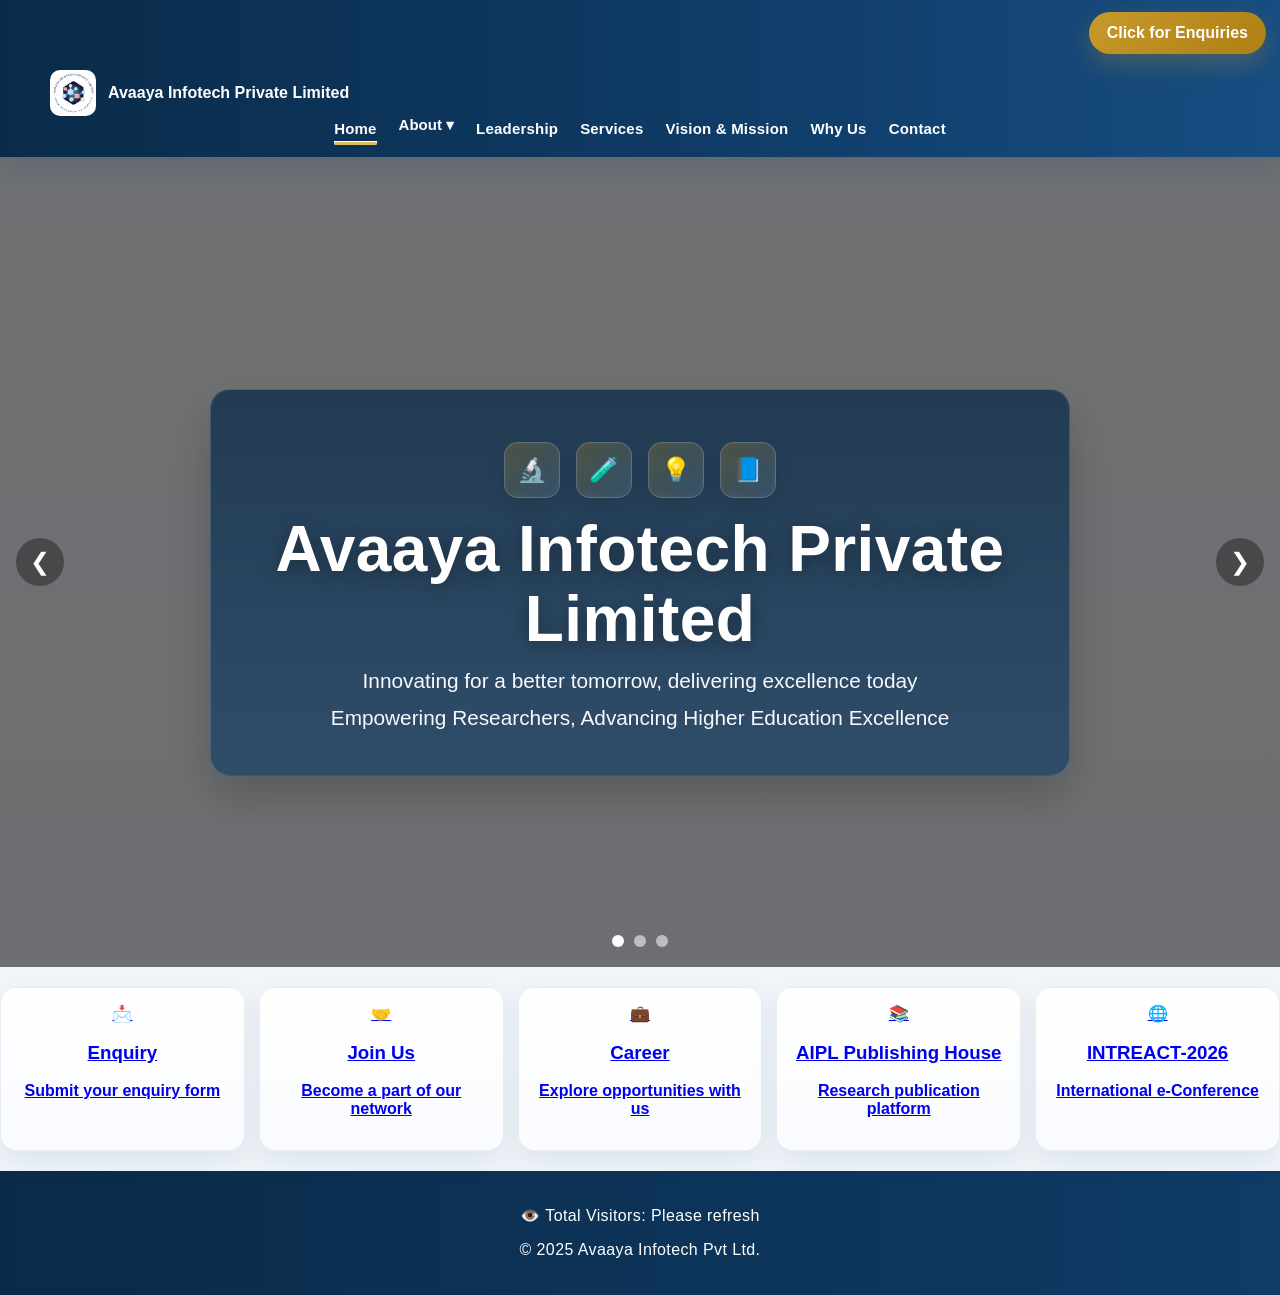
==== index.html @ 019bfdeb "Update index.html" ====
<!DOCTYPE html>
<html lang="en">
<head>
<meta charset="UTF-8">
<meta name="viewport" content="width=device-width, initial-scale=1.0">
<title>Avaaya Infotech Private Limited</title>
    <!-- Google Analytics -->
<script async src="https://www.googletagmanager.com/gtag/js?id=G-NXT6MYWC9X"></script>
<script>
  window.dataLayer = window.dataLayer || [];
  function gtag(){dataLayer.push(arguments);}
  gtag('js', new Date());
  gtag('config', 'G-NXT6MYWC9X');
</script>
<style>
* {
    box-sizing: border-box;
}
html, body {
    margin: 0;
    padding: 0;
    font-family: 'Segoe UI', sans-serif;
    background: #f4f6f9;
    color: #111;
}
body.modal-open {
    overflow: hidden;
}
.enquiry-btn {
    position: fixed;
    top: 12px;
    right: 14px;
    background: #8b0000;
    color: white;
    padding: 12px 18px;
    border-radius: 30px;
    text-decoration: none;
    font-weight: bold;
    z-index: 3000;
    box-shadow: 0 6px 18px rgba(0,0,0,0.2);
}
nav {
    position: sticky;
    top: 0;
    z-index: 2000;
    background: #c79a2b;
    padding: 70px 14px 14px;
}
.nav-inner {
    max-width: 1180px;
    margin: auto;
}
.menu-toggle {
    display: none;
    width: 100%;
    background: #8b0000;
    color: white;
    border: none;
    padding: 12px 16px;
    border-radius: 10px;
    font-weight: bold;
    cursor: pointer;
    font-size: 16px;
}
.nav-links {
    display: flex;
    flex-wrap: wrap;
    justify-content: center;
    gap: 14px 22px;
}
.nav-links a {
    color: white;
    text-decoration: none;
    font-weight: bold;
    cursor: pointer;
    white-space: nowrap;
    padding: 4px 0;
}
.nav-links a.active {
    border-bottom: 2px solid white;
}
.page-section {
    display: none;
}
.page-section.active-section {
    display: block;
}
.hero-slider {
    position: relative;
    height: 90vh;
    min-height: 560px;
    overflow: hidden;
}
.slide {
    position: absolute;
    inset: 0;
    background-size: cover;
    background-position: center;
    opacity: 0;
    transition: opacity 0.8s ease-in-out;
}
.slide.active {
    opacity: 1;
}
.hero-content {
    position: relative;
    z-index: 2;
    height: 100%;
    display: flex;
    align-items: flex-start;
    justify-content: center;
    text-align: center;
    color: white;
    padding: 90px 20px 30px;
}
.hero-content > div {
    max-width: 900px;
}
.hero-content h1 {
    font-size: clamp(2.2rem, 5vw, 4rem);
    line-height: 1.1;
    margin: 8px 0 14px;
}
.hero-content p {
    font-size: clamp(1rem, 2vw, 1.3rem);
    margin: 8px 0;
    line-height: 1.4;
}
.logo {
    width: 110px;
    max-width: 30vw;
    border-radius: 50%;
    display: block;
    margin: 0 auto 15px;
}
button.join-btn {
    padding: 12px 25px;
    border: none;
    background: #c79a2b;
    color: white;
    border-radius: 8px;
    cursor: pointer;
    font-size: 18px;
    margin-top: 16px;
}
.slider-btn {
    position: absolute;
    top: 50%;
    transform: translateY(-50%);
    z-index: 3;
    background: rgba(0,0,0,0.35);
    color: white;
    border: none;
    width: 48px;
    height: 48px;
    border-radius: 50%;
    cursor: pointer;
    font-size: 24px;
    display: flex;
    align-items: center;
    justify-content: center;
}
.slider-btn.prev { left: 16px; }
.slider-btn.next { right: 16px; }
.slider-dots {
    position: absolute;
    bottom: 20px;
    left: 50%;
    transform: translateX(-50%);
    z-index: 3;
    display: flex;
    gap: 10px;
}
.dot {
    width: 12px;
    height: 12px;
    border-radius: 50%;
    background: rgba(255,255,255,0.55);
    cursor: pointer;
}
.dot.active {
    background: white;
}
.section {
    padding: 60px 20px;
    max-width: 1180px;
    margin: 22px auto;
    background: white;
    border-radius: 14px;
    box-shadow: 0 8px 24px rgba(0,0,0,0.06);
}
.section h2 {
    color: #c79a2b;
    margin-top: 0;
}
.section p {
    text-align: justify;
    line-height: 1.8;
    margin-bottom: 15px;
}
.about-gallery {
    display: grid;
    grid-template-columns: repeat(auto-fit, minmax(220px, 1fr));
    gap: 20px;
    margin-top: 28px;
}
.certificate-card {
    background: linear-gradient(180deg, #ffffff 0%, #fafafa 100%);
    border: 1px solid #e6e6e6;
    border-radius: 16px;
    box-shadow: 0 8px 24px rgba(0,0,0,0.08);
    padding: 14px;
    transition: transform 0.25s ease, box-shadow 0.25s ease;
    cursor: pointer;
}
.certificate-card:hover {
    transform: translateY(-5px);
    box-shadow: 0 12px 30px rgba(0,0,0,0.12);
}
.certificate-card img {
    width: 100%;
    height: 240px;
    object-fit: contain;
    background: #fff;
    border-radius: 12px;
    padding: 8px;
    cursor: pointer;
}
.certificate-title {
    text-align: center;
    font-weight: 700;
    color: #233;
    margin-top: 10px;
    font-size: 15px;
    line-height: 1.4;
}
.grid {
    display: flex;
    flex-wrap: wrap;
    justify-content: center;
    gap: 20px;
}
.card {
    background: white;
    padding: 24px 20px;
    width: 270px;
    border-radius: 14px;
    box-shadow: 0 5px 15px rgba(0,0,0,0.08);
    text-align: center;
    cursor: pointer;
    transition: 0.3s;
}
.card:hover {
    transform: translateY(-5px);
}
.profile-img {
    width: 200px;
    height: 200px;
    object-fit: cover;
    border-radius: 50%;
    margin: 0 auto 15px;
    display: block;
    border: 4px solid #f0f0f0;
}
.modal-profile-img {
    width: 220px;
    height: 220px;
    object-fit: cover;
    border-radius: 50%;
    display: block;
    margin: 10px auto 25px auto;
    border: 4px solid #f0f0f0;
}
ul {
    line-height: 1.9;
    padding-left: 22px;
}
.modal,
.certificate-modal {
    display: none;
    position: fixed;
    inset: 0;
    background: rgba(0,0,0,0.75);
}
.modal {
    z-index: 5000;
}
.certificate-modal {
    z-index: 9000;
    background: rgba(0,0,0,0.88);
    padding: 20px;
}
.modal-content {
    background: white;
    margin: 5% auto;
    padding: 30px;
    width: 86%;
    max-width: 850px;
    border-radius: 12px;
    overflow-y: auto;
    max-height: 85vh;
}
.close,
.certificate-modal-close {
    float: right;
    font-size: 30px;
    cursor: pointer;
    color: inherit;
}
.certificate-modal-close {
    position: absolute;
    top: 18px;
    right: 24px;
    font-size: 40px;
    color: white;
    font-weight: bold;
    z-index: 9002;
}
.certificate-modal-content {
    display: flex;
    align-items: center;
    justify-content: center;
    width: 100%;
    height: 100%;
}
.certificate-modal img {
    max-width: 95%;
    max-height: 90%;
    border-radius: 12px;
    box-shadow: 0 8px 30px rgba(0,0,0,0.35);
    animation: zoomIn 0.25s ease;
    background: white;
}
@keyframes zoomIn {
    from { transform: scale(0.85); opacity: 0.4; }
    to { transform: scale(1); opacity: 1; }
}

.quick-links {
    max-width: 1180px;
    margin: 0 auto 20px;
    background: white;
    border-radius: 14px;
    box-shadow: 0 8px 24px rgba(0,0,0,0.06);
    padding: 35px 20px;
}
.quick-links h2 {
    color: #c79a2b;
    margin-top: 0;
    text-align: center;
}
.quick-links-grid {
    display: grid;
    grid-template-columns: repeat(auto-fit, minmax(180px, 1fr));
    gap: 14px;
    margin-top: 20px;
}
.quick-link-card {
    background: #f8fafc;
    border: 1px solid #e5e7eb;
    border-radius: 12px;
    padding: 16px 14px;
    text-align: center;
    cursor: pointer;
    transition: 0.25s;
    font-weight: 600;
}
.quick-link-card:hover {
    transform: translateY(-4px);
    box-shadow: 0 10px 20px rgba(0,0,0,0.08);
    background: #fffaf0;
}
.quick-link-card span {
    display: block;
    margin-top: 6px;
    font-size: 14px;
    font-weight: 500;
    color: #555;
}
@media (max-width: 768px) {
    .quick-links {
        margin: 0 10px 18px;
        padding: 28px 14px;
    }
    .quick-links-grid {
        grid-template-columns: 1fr 1fr;
        gap: 10px;
    }
}

footer {
    background: #111;
    color: white;
    text-align: center;
    padding: 20px;
    margin-top: 20px;
}
@media (max-width: 768px) {
    .enquiry-btn {
        left: 12px;
        right: 12px;
        width: calc(100% - 24px);
        text-align: center;
        border-radius: 16px;
        padding: 12px 14px;
        font-size: 14px;
    }
    nav {
        padding: 72px 12px 12px;
    }
    .menu-toggle {
        display: block;
        margin-bottom: 10px;
    }
    .nav-links {
        display: none;
        flex-direction: column;
        align-items: stretch;
        gap: 8px;
        background: rgba(255,255,255,0.12);
        padding: 10px;
        border-radius: 12px;
    }
    .nav-links.show {
        display: flex;
    }
    .nav-links a {
        text-align: center;
        background: rgba(255,255,255,0.08);
        padding: 10px 12px;
        border-radius: 8px;
    }
    .hero-slider {
        height: 78vh;
        min-height: 520px;
    }
    .hero-content {
        padding: 35px 14px 70px;
    }
    .hero-content h1 {
        font-size: clamp(1.9rem, 8vw, 2.8rem);
    }
    .hero-content p {
        font-size: clamp(1rem, 4vw, 1.15rem);
    }
    .slider-btn {
        width: 42px;
        height: 42px;
        font-size: 20px;
    }
    .section {
        padding: 40px 15px;
        margin: 18px 10px;
    }
    .about-gallery {
        grid-template-columns: 1fr;
        gap: 14px;
    }
    .certificate-card img {
        height: 220px;
    }
    .card {
        width: 100%;
        max-width: 340px;
    }
    .profile-img {
        width: 180px;
        height: 180px;
    }
    .modal-content {
        width: 92%;
        padding: 20px;
        margin: 10% auto;
    }
    .modal-profile-img {
        width: 180px;
        height: 180px;
    }
    .certificate-modal {
        padding: 10px;
    }
    .certificate-modal img {
        max-width: 100%;
        max-height: 85%;
    }
    .certificate-modal-close {
        top: 10px;
        right: 16px;
        font-size: 34px;
    }
}

.hero-icons {
    display:flex;
    justify-content:center;
    gap:18px;
    margin:18px 0 8px;
    flex-wrap:wrap;
}

.hero-icon {
    width:54px;
    height:54px;
    border-radius:50%;
    background:rgba(255,255,255,0.16);
    border:1px solid rgba(255,255,255,0.28);
    display:flex;
    align-items:center;
    justify-content:center;
    font-size:26px;
    backdrop-filter: blur(4px);
    animation: floatIcon 3s ease-in-out infinite;
}

.hero-icon:nth-child(2) { animation-delay: 0.4s; }
.hero-icon:nth-child(3) { animation-delay: 0.8s; }
.hero-icon:nth-child(4) { animation-delay: 1.2s; }

.animated-headline {
    animation: fadeSlideIn 1.2s ease;
    text-shadow: 0 4px 18px rgba(0,0,0,0.35);
}

.hero-subtext {
    animation: fadeUp 1.5s ease;
}

@keyframes fadeSlideIn {
    from {
        opacity:0;
        transform:translateY(-20px);
    }
    to {
        opacity:1;
        transform:translateY(0);
    }
}

@keyframes fadeUp {
    from {
        opacity:0;
        transform:translateY(18px);
    }
    to {
        opacity:1;
        transform:translateY(0);
    }
}

@keyframes floatIcon {
    0%, 100% { transform:translateY(0); }
    50% { transform:translateY(-8px); }
}

@media (max-width: 768px) {
    .hero-icons {
        gap:12px;
        margin:14px 0 6px;
    }
    .hero-icon {
        width:46px;
        height:46px;
        font-size:22px;
    }
}


.section {
    border-left: 5px solid #c79a2b;
}

.card {
    border-top: 3px solid #c79a2b;
}

.quick-link-card {
    border-top: 3px solid #c79a2b;
}

h2 {
    letter-spacing: 0.5px;
}

.hero-content h1 {
    letter-spacing: 1px;
}



:root{
    --brand-gold:#c79a2b;
    --brand-gold-soft:#e8c978;
    --brand-blue:#123a63;
    --brand-blue-deep:#0b2743;
    --brand-light:#f7fafc;
    --shadow-soft:0 12px 30px rgba(14,30,37,0.10);
    --shadow-card:0 10px 28px rgba(18,58,99,0.10);
}

body{
    background:
        radial-gradient(circle at top left, rgba(199,154,43,0.10), transparent 28%),
        radial-gradient(circle at top right, rgba(18,58,99,0.10), transparent 30%),
        linear-gradient(180deg,#f7fafc 0%, #eef3f9 100%);
    color:#18212b;
}

nav{
    background: linear-gradient(90deg, var(--brand-gold) 0%, #d6ab43 45%, var(--brand-gold) 100%);
    box-shadow: 0 10px 24px rgba(0,0,0,0.12);
    backdrop-filter: blur(8px);
}

.nav-links a{
    position:relative;
    transition:0.25s ease;
}
.nav-links a:hover{
    transform:translateY(-1px);
}
.nav-links a.active::after,
.nav-links a:hover::after{
    content:"";
    position:absolute;
    left:0;
    right:0;
    bottom:-4px;
    height:2px;
    background:white;
    border-radius:999px;
}

.enquiry-btn{
    background: linear-gradient(135deg, #8b0000, #b01212);
    box-shadow: 0 10px 24px rgba(139,0,0,0.28);
}

.hero-slider{
    border-bottom-left-radius: 26px;
    border-bottom-right-radius: 26px;
    overflow:hidden;
    box-shadow: var(--shadow-soft);
}

.hero-content > div{
    background: rgba(12, 31, 53, 0.32);
    border:1px solid rgba(255,255,255,0.16);
    backdrop-filter: blur(8px);
    border-radius: 24px;
    padding: 28px 30px;
    box-shadow: 0 12px 40px rgba(0,0,0,0.18);
}

.hero-content h1{
    color:#fff;
    font-weight:800;
}
.hero-subtext{
    color:#f7f8fb;
}

.hero-icon{
    background: linear-gradient(135deg, rgba(255,255,255,0.22), rgba(255,255,255,0.10));
    border:1px solid rgba(255,255,255,0.24);
    box-shadow: 0 8px 20px rgba(0,0,0,0.10);
}

.section{
    border:none !important;
    border-radius: 22px;
    background: rgba(255,255,255,0.94);
    box-shadow: var(--shadow-soft);
    position:relative;
    overflow:hidden;
}
.section::before{
    content:"";
    position:absolute;
    inset:0 auto 0 0;
    width:6px;
    background: linear-gradient(180deg, var(--brand-blue) 0%, var(--brand-gold) 100%);
}
.section > *{
    position:relative;
    z-index:1;
}

.section h2{
    color: var(--brand-blue);
    font-size: 2rem;
    margin-bottom: 18px;
}
.section h2::after{
    content:"";
    display:block;
    width:74px;
    height:3px;
    margin-top:8px;
    border-radius:999px;
    background: linear-gradient(90deg, var(--brand-gold), var(--brand-blue));
}

.card{
    border-top:none !important;
    border-radius: 20px;
    background: linear-gradient(180deg, #ffffff 0%, #f8fbff 100%);
    box-shadow: var(--shadow-card);
    border:1px solid rgba(18,58,99,0.08);
}
.card:hover{
    transform: translateY(-8px);
    box-shadow: 0 18px 36px rgba(18,58,99,0.16);
}

.profile-img{
    border: 5px solid rgba(199,154,43,0.28);
    box-shadow: 0 10px 24px rgba(18,58,99,0.12);
}

.about-gallery .certificate-card{
    border:none;
    background: linear-gradient(180deg,#ffffff 0%, #f7fbff 100%);
    box-shadow: var(--shadow-card);
}
.about-gallery .certificate-card:hover{
    transform: translateY(-6px) scale(1.01);
}
.certificate-title{
    color:var(--brand-blue);
}

.quick-links{
    background: linear-gradient(180deg,#ffffff 0%, #f8fbff 100%);
    border-radius: 22px;
    box-shadow: var(--shadow-soft);
}
.quick-links h2{
    color: var(--brand-blue);
}
.quick-link-card{
    border-top:none !important;
    border:1px solid rgba(18,58,99,0.08);
    border-radius: 16px;
    background: linear-gradient(180deg,#ffffff 0%, #f9fbfd 100%);
    box-shadow: 0 8px 18px rgba(18,58,99,0.06);
}
.quick-link-card:hover{
    background: linear-gradient(180deg,#fffaf0 0%, #ffffff 100%);
    box-shadow: 0 14px 28px rgba(18,58,99,0.12);
}

#services .services-premium{
    display:grid;
    grid-template-columns: 1.15fr 0.85fr;
    gap:28px;
    align-items:start;
}
#services .services-visual{
    background: linear-gradient(180deg,#f7fbff 0%, #eef5fb 100%);
    border:1px solid rgba(18,58,99,0.08);
    border-radius:18px;
    padding:18px;
    box-shadow: var(--shadow-card);
}
#services .services-visual img{
    display:block;
    width:100%;
    border-radius:14px;
    box-shadow: 0 10px 22px rgba(0,0,0,0.12);
}
#services .services-note{
    margin-top:14px;
    padding:12px 14px;
    border-radius:12px;
    background:rgba(18,58,99,0.06);
    color:var(--brand-blue);
    font-weight:600;
    text-align:center;
}
#services ul{
    margin:0;
}
#services li{
    margin-bottom:10px;
    padding-left:4px;
}

footer{
    background: linear-gradient(90deg, var(--brand-blue-deep), var(--brand-blue));
    letter-spacing:0.4px;
}

.modal-content{
    border-radius: 22px;
    box-shadow: 0 24px 60px rgba(0,0,0,0.22);
}

@media (max-width: 900px){
    #services .services-premium{
        grid-template-columns: 1fr;
    }
}
@media (max-width: 768px){
    .hero-content > div{
        padding:20px 16px;
        border-radius:18px;
    }
    .section{
        border-radius:18px;
    }
    .card{
        border-radius:18px;
    }
    .quick-link-card{
        border-radius:14px;
    }
}


/* Premium Services Upgrade */
#services .services-premium{
    display:grid;
    grid-template-columns: 1.15fr 0.85fr;
    gap:28px;
    align-items:start;
}
#services .services-box-grid{
    display:grid;
    grid-template-columns: repeat(2, minmax(0, 1fr));
    gap:16px;
}
#services .service-box{
    background: linear-gradient(180deg, #ffffff 0%, #f8fbff 100%);
    border:1px solid rgba(18,58,99,0.10);
    border-radius:18px;
    padding:18px 16px;
    box-shadow: 0 10px 24px rgba(18,58,99,0.08);
    transition: transform 0.25s ease, box-shadow 0.25s ease;
    min-height:118px;
}
#services .service-box:hover{
    transform: translateY(-6px);
    box-shadow: 0 16px 34px rgba(18,58,99,0.14);
}
#services .service-icon{
    width:54px;
    height:54px;
    border-radius:14px;
    display:flex;
    align-items:center;
    justify-content:center;
    font-size:26px;
    margin-bottom:12px;
    background: linear-gradient(135deg, rgba(18,58,99,0.12), rgba(199,154,43,0.18));
    color:#123a63;
}
#services .service-title{
    font-weight:700;
    color:#123a63;
    line-height:1.45;
    font-size:16px;
}
#services .services-visual{
    background: linear-gradient(180deg,#f7fbff 0%, #eef5fb 100%);
    border:1px solid rgba(18,58,99,0.08);
    border-radius:20px;
    padding:20px;
    box-shadow: 0 10px 24px rgba(18,58,99,0.10);
}
#services .flowchart-title{
    text-align:center;
    font-weight:800;
    color:#123a63;
    margin-bottom:18px;
    font-size:20px;
}
#services .flowchart{
    display:flex;
    flex-direction:column;
    gap:14px;
}
#services .flow-step{
    position:relative;
    padding:14px 16px;
    border-radius:16px;
    background:#ffffff;
    border:1px solid rgba(18,58,99,0.10);
    box-shadow: 0 8px 18px rgba(18,58,99,0.08);
    display:flex;
    align-items:center;
    gap:12px;
    animation: servicePulse 2.6s ease-in-out infinite;
}
#services .flow-step:nth-child(2){ animation-delay: 0.3s; }
#services .flow-step:nth-child(3){ animation-delay: 0.6s; }
#services .flow-step:nth-child(4){ animation-delay: 0.9s; }
#services .flow-step:nth-child(5){ animation-delay: 1.2s; }
#services .flow-step::after{
    content:"↓";
    position:absolute;
    left:50%;
    bottom:-18px;
    transform:translateX(-50%);
    color:#c79a2b;
    font-size:20px;
    font-weight:700;
}
#services .flow-step:last-child::after{
    display:none;
}
#services .flow-badge{
    min-width:40px;
    height:40px;
    border-radius:50%;
    display:flex;
    align-items:center;
    justify-content:center;
    background: linear-gradient(135deg, #123a63, #1b4d82);
    color:#fff;
    font-weight:800;
    box-shadow: 0 6px 14px rgba(18,58,99,0.18);
}
#services .flow-text{
    color:#123a63;
    font-weight:700;
    line-height:1.4;
}
#services .flow-caption{
    margin-top:18px;
    padding:12px 14px;
    border-radius:14px;
    text-align:center;
    background: linear-gradient(90deg, rgba(199,154,43,0.16), rgba(18,58,99,0.08));
    color:#123a63;
    font-weight:700;
}
@keyframes servicePulse{
    0%,100%{ transform: translateY(0); }
    50%{ transform: translateY(-4px); }
}
@media (max-width: 900px){
    #services .services-premium{
        grid-template-columns: 1fr;
    }
}
@media (max-width: 768px){
    #services .services-box-grid{
        grid-template-columns: 1fr;
    }
    #services .service-box{
        min-height:auto;
    }
}


#services .services-box-grid{
    grid-template-columns: repeat(2, minmax(0, 1fr));
    gap:18px;
}
#services .service-box{
    position:relative;
    overflow:hidden;
    min-height:132px;
    padding:20px 18px 18px;
    border-radius:20px;
    background: linear-gradient(180deg, #ffffff 0%, #f5f9ff 100%);
    border:1px solid rgba(18,58,99,0.12);
    box-shadow: 0 12px 28px rgba(18,58,99,0.10);
}
#services .service-box::before{
    content:"";
    position:absolute;
    top:0;
    left:0;
    width:100%;
    height:5px;
    background: linear-gradient(90deg, #123a63, #c79a2b);
}
#services .service-top{
    display:flex;
    align-items:center;
    justify-content:space-between;
    gap:12px;
    margin-bottom:10px;
}
#services .service-no{
    min-width:34px;
    height:34px;
    border-radius:50%;
    display:flex;
    align-items:center;
    justify-content:center;
    font-size:13px;
    font-weight:800;
    color:#fff;
    background: linear-gradient(135deg, #123a63, #1c578f);
    box-shadow: 0 6px 14px rgba(18,58,99,0.16);
}
#services .service-sub{
    color:#5c6773;
    font-size:13px;
    line-height:1.5;
}
#services .service-box:hover{
    transform: translateY(-7px);
    box-shadow: 0 18px 38px rgba(18,58,99,0.16);
}


/* ===== Refined Services + Why Look ===== */
#services .services-premium,
#why .services-premium{
    display:block;
}

#services .services-box-grid,
#why .services-box-grid{
    display:grid;
    grid-template-columns:repeat(3, minmax(0, 1fr));
    gap:18px;
    margin-bottom:28px;
}

#services .service-box,
#why .service-box{
    min-height:unset;
    padding:18px 18px 16px;
    border-radius:18px;
    background:#ffffff;
    border:1px solid rgba(18,58,99,0.08);
    box-shadow:0 8px 22px rgba(18,58,99,0.08);
}

#services .service-box::before,
#why .service-box::before{
    height:4px;
}

#services .service-top,
#why .service-top{
    margin-bottom:10px;
}

#services .service-icon,
#why .service-icon{
    width:48px;
    height:48px;
    border-radius:12px;
    font-size:24px;
}

#services .service-no,
#why .service-no{
    min-width:30px;
    height:30px;
    font-size:12px;
}

#services .service-title,
#why .service-title{
    font-size:17px;
    line-height:1.35;
    margin-bottom:6px;
}

#services .service-sub,
#why .service-sub{
    font-size:14px;
    color:#52606d;
}

#services .services-visual,
#why .services-visual{
    background:linear-gradient(180deg,#f9fbfe 0%, #f2f7fc 100%);
    border:1px solid rgba(18,58,99,0.08);
    border-radius:20px;
    padding:22px;
    box-shadow:0 10px 26px rgba(18,58,99,0.08);
}

#services .flowchart-title,
#why .flowchart-title{
    font-size:22px;
    margin-bottom:20px;
}

#services .flowchart,
#why .flowchart{
    display:grid;
    grid-template-columns:repeat(5, minmax(0, 1fr));
    gap:14px;
    align-items:stretch;
}

#services .flow-step,
#why .flow-step{
    min-height:132px;
    padding:16px 14px;
    border-radius:16px;
    display:flex;
    flex-direction:column;
    align-items:flex-start;
    justify-content:flex-start;
    gap:10px;
    animation:none;
}

#services .flow-step::after,
#why .flow-step::after{
    content:"→";
    left:auto;
    right:-12px;
    top:50%;
    bottom:auto;
    transform:translateY(-50%);
    font-size:22px;
}

#services .flow-step:last-child::after,
#why .flow-step:last-child::after{
    display:none;
}

#services .flow-badge,
#why .flow-badge{
    min-width:34px;
    width:34px;
    height:34px;
    font-size:13px;
}

#services .flow-text,
#why .flow-text{
    font-size:14px;
    line-height:1.45;
}

#services .flow-caption,
#why .flow-caption{
    margin-top:18px;
    font-size:15px;
}

@media (max-width: 1100px){
    #services .services-box-grid,
    #why .services-box-grid{
        grid-template-columns:repeat(2, minmax(0, 1fr));
    }
    #services .flowchart,
    #why .flowchart{
        grid-template-columns:1fr;
    }
    #services .flow-step::after,
    #why .flow-step::after{
        content:"↓";
        left:50%;
        right:auto;
        top:auto;
        bottom:-18px;
        transform:translateX(-50%);
    }
}

@media (max-width: 768px){
    #services .services-box-grid,
    #why .services-box-grid{
        grid-template-columns:1fr;
        gap:14px;
    }
    #services .service-box,
    #why .service-box{
        padding:16px 16px 14px;
    }
}


:root{
    --corp-blue:#0f3b66;
    --corp-blue-dark:#0a2b49;
    --corp-gold:#c79a2b;
    --corp-gold-soft:#e0bb62;
    --corp-bg:#f4f7fb;
    --corp-text:#1d2a35;
    --corp-muted:#5f6f7f;
    --corp-card:#ffffff;
    --corp-border:rgba(15,59,102,0.08);
    --corp-shadow:0 12px 32px rgba(15,59,102,0.08);
}

html, body{
    background:linear-gradient(180deg,#f8fbff 0%, #eef3f8 100%);
    color:var(--corp-text);
}

body{
    font-family:'Segoe UI', Arial, sans-serif;
}

nav{
    background:linear-gradient(90deg,var(--corp-blue-dark) 0%, var(--corp-blue) 55%, #174d82 100%) !important;
    box-shadow:0 10px 26px rgba(15,59,102,0.18);
}

.nav-links a{
    font-size:15px;
    letter-spacing:0.2px;
}
.nav-links a.active::after,
.nav-links a:hover::after{
    background:var(--corp-gold-soft);
    height:3px;
}

.menu-toggle{
    background:linear-gradient(135deg,var(--corp-gold), #b88b1d);
    color:#fff;
    box-shadow:0 8px 18px rgba(199,154,43,0.24);
}

.enquiry-btn{
    background:linear-gradient(135deg,var(--corp-gold), #ad7f14) !important;
    color:#fff !important;
    box-shadow:0 10px 24px rgba(199,154,43,0.28);
}

.hero-slider{
    border-bottom-left-radius:0;
    border-bottom-right-radius:0;
    box-shadow:none;
}

.hero-content{
    align-items:center;
    padding:70px 20px 30px;
}

.hero-content > div{
    max-width:860px;
    background:linear-gradient(180deg, rgba(10,43,73,0.76) 0%, rgba(15,59,102,0.66) 100%);
    border:1px solid rgba(255,255,255,0.14);
    border-radius:20px;
    padding:34px 32px;
    box-shadow:0 22px 44px rgba(0,0,0,0.18);
}

.hero-content h1{
    font-size:clamp(2.5rem, 5vw, 4.2rem);
    font-weight:800;
    margin-bottom:12px;
    letter-spacing:0.4px;
}
.hero-subtext{
    font-size:clamp(1rem, 2vw, 1.22rem);
    color:#f7f9fc;
}

.hero-icons{
    gap:16px;
    margin-bottom:16px;
}
.hero-icon{
    width:56px;
    height:56px;
    border-radius:14px;
    background:linear-gradient(135deg, rgba(199,154,43,0.32), rgba(255,255,255,0.14));
    border:1px solid rgba(255,255,255,0.16);
    font-size:24px;
}

.section, .quick-links{
    max-width:1200px;
    background:var(--corp-card) !important;
    border-radius:18px;
    border:1px solid var(--corp-border);
    box-shadow:var(--corp-shadow) !important;
}

.section::before{
    width:5px;
    background:linear-gradient(180deg, var(--corp-blue) 0%, var(--corp-gold) 100%) !important;
}

.section h2, .quick-links h2{
    color:var(--corp-blue) !important;
    font-size:2rem;
    margin-bottom:18px;
}
.section h2::after, .quick-links h2::after{
    content:"";
    display:block;
    width:78px;
    height:3px;
    margin-top:8px;
    border-radius:999px;
    background:linear-gradient(90deg,var(--corp-blue), var(--corp-gold));
}

.section p, .quick-links p{
    color:var(--corp-muted);
}

.card, .quick-link-card, .certificate-card{
    border:1px solid var(--corp-border) !important;
    box-shadow:0 10px 24px rgba(15,59,102,0.08) !important;
    background:linear-gradient(180deg,#ffffff 0%, #f9fbfe 100%) !important;
    border-radius:16px !important;
}
.card:hover, .quick-link-card:hover, .certificate-card:hover{
    transform:translateY(-6px);
    box-shadow:0 16px 30px rgba(15,59,102,0.12) !important;
}

.profile-img{
    border:5px solid rgba(199,154,43,0.22);
}

#services .service-box,
#why .service-box{
    background:linear-gradient(180deg,#ffffff 0%, #f8fbff 100%) !important;
    border:1px solid rgba(15,59,102,0.08) !important;
    border-radius:16px !important;
    box-shadow:0 10px 22px rgba(15,59,102,0.07) !important;
}

#services .service-box::before,
#why .service-box::before{
    height:4px;
    background:linear-gradient(90deg,var(--corp-blue), var(--corp-gold)) !important;
}

#services .service-icon,
#why .service-icon{
    background:linear-gradient(135deg, rgba(15,59,102,0.12), rgba(199,154,43,0.18)) !important;
    color:var(--corp-blue) !important;
}

#services .service-title,
#why .service-title,
#services .flowchart-title,
#why .flowchart-title,
#services .flow-text,
#why .flow-text,
.certificate-title{
    color:var(--corp-blue) !important;
}

#services .service-sub,
#why .service-sub,
#services .flow-caption,
#why .flow-caption{
    color:var(--corp-muted) !important;
}

#services .services-visual,
#why .services-visual{
    background:linear-gradient(180deg,#f8fbff 0%, #eef4fb 100%) !important;
    border:1px solid rgba(15,59,102,0.08) !important;
}

#services .flow-badge,
#why .flow-badge{
    background:linear-gradient(135deg,var(--corp-blue-dark), var(--corp-blue)) !important;
}

#services .flow-step,
#why .flow-step{
    border:1px solid rgba(15,59,102,0.08) !important;
    background:#fff !important;
}

.quick-links{
    padding-top:36px;
}

footer{
    background:linear-gradient(90deg,var(--corp-blue-dark), var(--corp-blue)) !important;
}

.modal-content{
    border-radius:18px;
    border:1px solid rgba(15,59,102,0.08);
}

#contact p{
    font-size:16px;
    margin-bottom:12px;
}

@media (max-width:768px){
    nav{
        padding-top:74px;
    }
    .hero-content{
        padding:34px 14px 70px;
    }
    .hero-content > div{
        padding:22px 16px;
        border-radius:16px;
    }
    .hero-icon{
        width:48px;
        height:48px;
        border-radius:12px;
        font-size:21px;
    }
    .section, .quick-links{
        border-radius:16px;
    }
}


.brand{
    display:flex;
    align-items:center;
    gap:12px;
    min-width:0;
}
.brand-logo{
    width:46px;
    height:46px;
    border-radius:10px;
    object-fit:cover;
    flex-shrink:0;
}
.brand-name{
    color:#fff;
    font-size:16px;
    font-weight:700;
    line-height:1.2;
}
@media (max-width:768px){
    .nav-inner{
        display:flex;
        flex-direction:column;
        align-items:stretch;
    }
    .brand{
        justify-content:center;
        margin-bottom:10px;
    }
    .brand-name{
        text-align:center;
        font-size:14px;
    }
}


/* IIT/NIT style mega menu */
.dropdown { position: relative; }
.dropbtn {
    color:#fff;
    font-size:15px;
    font-weight:600;
    cursor:pointer;
    white-space:nowrap;
    position:relative;
    background:none;
    border:none;
    font-family:inherit;
    padding:0;
}
.dropbtn:hover { color:#ffe7a3; }

.mega-menu{
    display:none;
    position:absolute;
    top:calc(100% + 14px);
    left:50%;
    transform:translateX(-35%);
    width:min(720px, 92vw);
    background:linear-gradient(180deg,#ffffff 0%, #f7fbff 100%);
    border:1px solid rgba(15,59,102,0.12);
    border-radius:18px;
    box-shadow:0 18px 38px rgba(15,59,102,0.18);
    padding:20px;
    grid-template-columns:repeat(3, 1fr);
    gap:18px;
    z-index:6000;
}
.mega-dropdown:hover .mega-menu{ display:grid; }
.mega-column{
    background:#fff;
    border:1px solid rgba(15,59,102,0.08);
    border-radius:14px;
    padding:14px;
}
.mega-title{
    font-size:15px;
    font-weight:800;
    color:#0f3b66;
    margin-bottom:10px;
    padding-bottom:8px;
    border-bottom:2px solid rgba(199,154,43,0.35);
}
.mega-menu a{
    display:block;
    color:#0f3b66;
    font-weight:600;
    padding:10px 8px;
    border-radius:10px;
    cursor:pointer;
}
.mega-menu a:hover{
    background:#f4f8fc;
}

/* LinkedIn style leadership cards */
.grid{
    grid-template-columns:repeat(auto-fit, minmax(270px, 1fr));
    gap:24px;
}
.card{
    text-align:left;
    border-radius:22px;
    padding:0;
    overflow:hidden;
    background:linear-gradient(180deg,#ffffff 0%, #f9fbfe 100%);
}
.card-banner{
    height:72px;
    background:linear-gradient(90deg,#0f3b66, #1f5e99 60%, #c79a2b);
}
.card-body{
    padding:0 22px 22px;
    margin-top:-42px;
}
.profile-img{
    width:116px;
    height:116px;
    margin:0 0 14px;
    border:5px solid #fff;
    box-shadow:0 10px 20px rgba(15,59,102,0.14);
}
.card h3{
    margin:0 0 6px;
    font-size:1.12rem;
}
.card-role{
    color:#0f3b66;
    font-weight:700;
    margin-bottom:8px;
}
.card-desc{
    color:#5f6f7f;
    font-size:14px;
    line-height:1.6;
    min-height:68px;
}
.card-action{
    margin-top:14px;
    display:inline-block;
    color:#1f5fb4;
    font-weight:700;
    background:#eef5ff;
    padding:10px 14px;
    border-radius:999px;
}

/* Government badge certificate UI */
.about-gallery{
    grid-template-columns:repeat(auto-fit, minmax(240px, 1fr));
    gap:22px;
}
.certificate-card{
    border-radius:20px;
    padding:16px;
    position:relative;
    background:linear-gradient(180deg,#ffffff 0%, #f7fbff 100%);
}
.certificate-card::before{
    content:"Govt. Recognition";
    position:absolute;
    top:14px;
    right:14px;
    font-size:11px;
    font-weight:800;
    color:#0f3b66;
    background:linear-gradient(90deg,#e8f1ff,#fff7df);
    border:1px solid rgba(15,59,102,0.10);
    border-radius:999px;
    padding:6px 10px;
    letter-spacing:0.2px;
}
.certificate-wrap{
    position:relative;
    background:#fff;
    border:1px solid rgba(15,59,102,0.08);
    border-radius:14px;
    padding:10px;
}
.certificate-icon{
    position:absolute;
    left:12px;
    top:12px;
    width:34px;
    height:34px;
    border-radius:50%;
    background:linear-gradient(135deg,#0f3b66,#1e5f9e);
    color:#fff;
    display:flex;
    align-items:center;
    justify-content:center;
    font-size:16px;
    box-shadow:0 8px 16px rgba(15,59,102,0.18);
}
.certificate-card img{
    height:220px;
    padding:14px 8px 8px;
}
.certificate-meta{
    display:flex;
    align-items:center;
    justify-content:space-between;
    gap:10px;
    margin-top:12px;
}
.certificate-badge{
    font-size:12px;
    font-weight:700;
    color:#8b6a08;
    background:#fff3cd;
    padding:6px 10px;
    border-radius:999px;
}
.certificate-link{
    color:#1f5fb4;
    font-weight:700;
}

@media (max-width:768px){
    .mega-menu{
        position:static;
        transform:none;
        width:100%;
        display:none;
        padding:12px;
        margin-top:8px;
        grid-template-columns:1fr;
        box-shadow:none;
        border-radius:12px;
    }
    .mega-dropdown.open .mega-menu{ display:grid; }
    .dropbtn{
        width:100%;
        text-align:center;
        background:rgba(255,255,255,0.08);
        padding:10px 12px;
        border-radius:8px;
    }
    .card-body{
        padding:0 18px 18px;
    }
    .card-desc{
        min-height:auto;
    }
}

</style>
</head>
<body>
<a href="https://docs.google.com/forms/d/e/1FAIpQLSckygtz4dh0Q3ArqF34BG-9AIFZ70zLt7wfyBbfzP8FoHtDEQ/viewform?usp=header" target="_blank" class="enquiry-btn">
    Click for Enquiries
</a>



<nav>
    <div class="nav-inner">
        <div class="brand">
            <img src="logo.jpeg.jpeg" class="brand-logo" alt="Logo">
            <div class="brand-name">Avaaya Infotech Private Limited</div>
        </div>

        <button class="menu-toggle" onclick="toggleMenu()">☰ Menu</button>

        <div class="nav-links" id="navLinks">
            <a onclick="showSection('homeSection', this)" class="active">Home</a>

            <div class="dropdown mega-dropdown">
                <button class="dropbtn">About ▾</button>
                <div class="dropdown-content mega-menu">
                    <div class="mega-column">
                        <div class="mega-title">Company</div>
                        <a onclick="showSection('aboutSection', this)">About Company</a>
                        <a onclick="showSection('visionSection', this)">Vision & Mission</a>
                    </div>
                    <div class="mega-column">
                        <div class="mega-title">Messages</div>
                        <a onclick="scrollToFounderMessage()">Founder’s Message</a>
                        <a onclick="scrollToDirectorMessage()">Director’s Message</a>
                    </div>
                    <div class="mega-column">
                        <div class="mega-title">Recognition</div>
                        <a onclick="scrollToCertificates()">Certificates</a>
                        <a onclick="openCertificateFromIndex(0)">Udyam Registration</a>
                        <a onclick="openCertificateFromIndex(1)">Certificate of Incorporation</a>
                    </div>
                </div>
            </div>

            <a onclick="showSection('leadershipSection', this)">Leadership</a>
            <a onclick="showSection('servicesSection', this)">Services</a>
            <a onclick="showSection('visionSection', this)">Vision & Mission</a>
            <a onclick="showSection('whySection', this)">Why Us</a>
            <a onclick="showSection('contactSection', this)">Contact</a>
        </div>
    </div>
</nav>



<div class="page-section active-section" id="homeSection">
    <div class="hero-slider">
        <div class="slide active" style="background-image: linear-gradient(rgba(0,0,0,0.55), rgba(0,0,0,0.55)), url('https://images.unsplash.com/photo-1581092921461-eab62e97a780?auto=format&fit=crop&w=1600&q=80');"></div>
        <div class="slide" style="background-image: linear-gradient(rgba(0,0,0,0.55), rgba(0,0,0,0.55)), url('https://images.unsplash.com/photo-1532094349884-543bc11b234d?auto=format&fit=crop&w=1600&q=80');"></div>
        <div class="slide" style="background-image: linear-gradient(rgba(0,0,0,0.55), rgba(0,0,0,0.55)), url('https://images.unsplash.com/photo-1454165804606-c3d57bc86b40?auto=format&fit=crop&w=1600&q=80');"></div>

        <div class="hero-content">
            <div>
                <div class="hero-icons"><div class="hero-icon">🔬</div><div class="hero-icon">🧪</div><div class="hero-icon">💡</div><div class="hero-icon">📘</div></div><h1 class="animated-headline">Avaaya Infotech Private Limited</h1>
                <p class="hero-subtext">Innovating for a better tomorrow, delivering excellence today</p>
                <p class="hero-subtext">Empowering Researchers, Advancing Higher Education Excellence</p>
                
            </div>
        </div>

        <button class="slider-btn prev" onclick="changeSlide(-1)">&#10094;</button>
        <button class="slider-btn next" onclick="changeSlide(1)">&#10095;</button>

        <div class="slider-dots">
            <span class="dot active" onclick="showSlide(0)"></span>
            <span class="dot" onclick="showSlide(1)"></span>
            <span class="dot" onclick="showSlide(2)"></span>
        </div>
    </div>
</div>

<div class="page-section" id="aboutSection">
    <div class="section" id="about">
        <h2>About Company</h2>
        <p>
Avaaya Infotech Private Limited is a professional and research-oriented organization dedicated to promoting academic excellence, innovation, and knowledge development at both national and international levels. The company operates as an independent and dynamic entity, committed to supporting the research community through quality-driven and ethical practices.
Avaaya Infotech collaborates with educational institutions, universities, colleges, schools, industries, and corporate organizations through Memorandums of Understanding (MoUs) for academic exchange, knowledge partnership, and community development initiatives. The organization actively engages in organizing and promoting educational and professional events, as well as supporting the publication of high-quality research work.

With a mission to strengthen the global research ecosystem, Avaaya Infotech provides non-profit-oriented academic support services, ensuring accessibility and quality for researchers, faculty members, and students. Its team comprises experienced academicians, trainers, and professionals who guide research scholars in enhancing the impact and relevance of their work for the betterment of society.
The company regularly conducts conferences, seminars, symposiums, workshops, and training programs across diverse disciplines. It has successfully organized numerous national and international academic and corporate events in collaboration with reputed institutions. Additionally, Avaaya Infotech supports research publication initiatives, including journals with ISSN and books with ISBN, ensuring credibility and global recognition.
Driven by a commitment to excellence, integrity, and innovation, Avaaya Infotech Private Limited continues to empower the academic and research community by providing comprehensive support, professional guidance, and impactful learning opportunities.

We provide ethical research support, training, and publication guidance for PhD scholars and faculty.
        </p>

        
        <h3 style="color:#0f3b66; margin-top:30px;">Founder’s Message</h3>
        <p style="line-height:1.8; text-align:justify;">
At Avaaya Infotech Private Limited, our vision has always been to create a platform that empowers researchers, academicians, and students with the right knowledge, tools, and ethical guidance. We believe that quality research is the foundation of innovation and societal growth.

<br><br>

Our aim is not only to support research activities but to build a strong academic ecosystem where ideas are nurtured, skills are enhanced, and knowledge is shared globally. We are committed to delivering excellence through integrity, innovation, and continuous learning.

<br><br>

We welcome all aspiring researchers and institutions to collaborate with us in shaping a better academic and research-driven future.
        </p>

        <h3 style="color:#0f3b66; margin-top:25px;">Director’s Message</h3>
        <p style="line-height:1.8; text-align:justify;">
As a Director of Avaaya Infotech Private Limited, I strongly believe in bridging the gap between academic learning and practical research implementation. Our organization is dedicated to providing structured, ethical, and high-quality support to researchers at every stage of their journey.

<br><br>

We focus on enhancing research quality, improving publication standards, and developing professional competencies among scholars and faculty members. Through our initiatives, workshops, and collaborations, we aim to create meaningful academic impact.

<br><br>

We are continuously working towards building a research-oriented environment that supports innovation, critical thinking, and lifelong learning.
        </p>

<div class="about-gallery">
            <div class="certificate-card" onclick="openCertificateModal('[data-uri]', 'Udyam Registration Certificate')">
    <div class="certificate-wrap">
        <div class="certificate-icon">🏛️</div>
        <img src="[data-uri]" alt="Udyam Registration Certificate">
    </div>
    <div class="certificate-title">Udyam Registration Certificate</div>
    <div class="certificate-meta">
        <div class="certificate-badge">Verified Document</div>
        <div class="certificate-link">View</div>
    </div>
</div>
            <div class="certificate-card" onclick="openCertificateModal('[data-uri]', 'Certificate of Incorporation')">
    <div class="certificate-wrap">
        <div class="certificate-icon">🏛️</div>
        <img src="[data-uri]" alt="Certificate of Incorporation">
    </div>
    <div class="certificate-title">Certificate of Incorporation</div>
    <div class="certificate-meta">
        <div class="certificate-badge">Verified Document</div>
        <div class="certificate-link">View</div>
    </div>
</div>
            <div class="certificate-card" onclick="openCertificateModal('[data-uri]', 'NITI Aayog Registration')">
    <div class="certificate-wrap">
        <div class="certificate-icon">🏛️</div>
        <img src="[data-uri]" alt="NITI Aayog Registration">
    </div>
    <div class="certificate-title">NITI Aayog Registration</div>
    <div class="certificate-meta">
        <div class="certificate-badge">Verified Document</div>
        <div class="certificate-link">View</div>
    </div>
</div>
            <div class="certificate-card" onclick="openCertificateModal('[data-uri]', 'ISBN Registration')">
    <div class="certificate-wrap">
        <div class="certificate-icon">🏛️</div>
        <img src="[data-uri]" alt="ISBN Registration">
    </div>
    <div class="certificate-title">ISBN Registration</div>
    <div class="certificate-meta">
        <div class="certificate-badge">Verified Document</div>
        <div class="certificate-link">View</div>
    </div>
</div>
            <div class="certificate-card" onclick="openCertificateModal('[data-uri]', 'ISSN Registration')">
    <div class="certificate-wrap">
        <div class="certificate-icon">🏛️</div>
        <img src="[data-uri]" alt="ISSN Registration">
    </div>
    <div class="certificate-title">ISSN Registration</div>
    <div class="certificate-meta">
        <div class="certificate-badge">Verified Document</div>
        <div class="certificate-link">View</div>
    </div>
</div>
            <div class="certificate-card" onclick="openCertificateModal('[data-uri]', 'MSME Recognition')">
    <div class="certificate-wrap">
        <div class="certificate-icon">🏛️</div>
        <img src="[data-uri]" alt="MSME Recognition">
    </div>
    <div class="certificate-title">MSME Recognition</div>
    <div class="certificate-meta">
        <div class="certificate-badge">Verified Document</div>
        <div class="certificate-link">View</div>
    </div>
</div>
            <div class="certificate-card" onclick="openCertificateModal('[data-uri]', 'MCA Registration')">
    <div class="certificate-wrap">
        <div class="certificate-icon">🏛️</div>
        <img src="[data-uri]" alt="MCA Registration">
    </div>
    <div class="certificate-title">MCA Registration</div>
    <div class="certificate-meta">
        <div class="certificate-badge">Verified Document</div>
        <div class="certificate-link">View</div>
    </div>
</div>
        </div>
    </div>
</div>

<div class="page-section" id="leadershipSection">
    <div class="section" id="leadership">
        <h2>Leadership</h2>

        <div class="grid">
            <div class="card" onclick="openJyoti()"><div class="card-banner"></div><div class="card-body"><img src="[data-uri]" alt="Jyoti Kumari Photo" class="profile-img"><h3>Jyoti Kumari</h3><div class="card-role">Director</div><div class="card-desc">Focused on organizational growth, academic support, and strengthening research-driven initiatives with a responsible leadership approach.</div><div class="card-action">View Profile</div></div></div>

            <div class="card" onclick="openDirector()"><div class="card-banner"></div><div class="card-body"><img src="[data-uri]" alt="Director Photo" class="profile-img"><h3>Dr. Nitish Kumar Singh</h3><div class="card-role">Director</div><div class="card-desc">Leading academic innovation with strong research expertise, publications, patents, and institution-building vision.</div><div class="card-action">View Profile</div></div></div>

            <div class="card" onclick="openCEO()"><div class="card-banner"></div><div class="card-body"><img src="[data-uri]" alt="CEO Photo" class="profile-img"><h3>Dr. Chandrajeet Kumar</h3><div class="card-role">CEO</div><div class="card-desc">Driving research excellence, academic collaborations, and professional development through strategic leadership.</div><div class="card-action">View Profile</div></div></div>

            <div class="card" onclick="openAdvisor()"><div class="card-banner"></div><div class="card-body"><img src="[data-uri]" alt="Advisor Photo" class="profile-img"><h3>Dr. Avinash Kumar Namdeo</h3><div class="card-role">Advisor</div><div class="card-desc">Providing academic insight, strategic guidance, and institutional support for impactful research initiatives.</div><div class="card-action">View Profile</div></div></div>
        </div>
    </div>
</div>




<div class="page-section" id="servicesSection">
    <div class="section" id="services">
        <h2>Key Services</h2>
        <div class="services-premium">
            <div class="services-box-grid">
                <div class="service-box">
                    <div class="service-top"><div class="service-icon">🔬</div></div>
                    <div class="service-title">Research Methodology Training</div>
                    <div class="service-sub">Practical workshops on research design, methods, and academic tools.</div>
                </div>
                <div class="service-box">
                    <div class="service-top"><div class="service-icon">📊</div></div>
                    <div class="service-title">Data Analysis Support</div>
                    <div class="service-sub">SPSS, R, and Python support for analysis, interpretation, and reporting.</div>
                </div>
                <div class="service-box">
                    <div class="service-top"><div class="service-icon">📝</div></div>
                    <div class="service-title">Thesis & Dissertation Guidance</div>
                    <div class="service-sub">Structured support from topic finalization to final documentation.</div>
                </div>
                <div class="service-box">
                    <div class="service-top"><div class="service-icon">📄</div></div>
                    <div class="service-title">Paper Writing & Editing</div>
                    <div class="service-sub">Editing, proofreading, formatting, and manuscript quality improvement.</div>
                </div>
                <div class="service-box">
                    <div class="service-top"><div class="service-icon">📚</div></div>
                    <div class="service-title">Publication Assistance</div>
                    <div class="service-sub">Journal selection and submission support for UGC, Scopus, and WoS.</div>
                </div>
                <div class="service-box">
                    <div class="service-top"><div class="service-icon">🎓</div></div>
                    <div class="service-title">Training, FDPs & Workshops</div>
                    <div class="service-sub">Programs for faculty, students, and researchers to build academic skills.</div>
                </div>
                <div class="service-box">
                    <div class="service-top"><div class="service-icon">🎤</div></div>
                    <div class="service-title">Conference & Seminar Support</div>
                    <div class="service-sub">Planning, management, documentation, and academic event execution.</div>
                </div>
                <div class="service-box">
                    <div class="service-top"><div class="service-icon">💼</div></div>
                    <div class="service-title">Proposal & Project Formulation</div>
                    <div class="service-sub">Support for concept notes, project structuring, and proposal preparation.</div>
                </div>
                <div class="service-box">
                    <div class="service-top"><div class="service-icon">🤝</div></div>
                    <div class="service-title">Academic Consultancy</div>
                    <div class="service-sub">Research support, collaboration guidance, and institutional academic assistance.</div>
                </div>
            </div>

            <div class="services-visual">
                <div class="flowchart-title">Research Support Process</div>
                <div class="flowchart">
                    <div class="flow-step"><div class="flow-badge">1</div><div class="flow-text">Research Planning</div></div>
                    <div class="flow-step"><div class="flow-badge">2</div><div class="flow-text">Methodology & Analysis</div></div>
                    <div class="flow-step"><div class="flow-badge">3</div><div class="flow-text">Writing & Editing</div></div>
                    <div class="flow-step"><div class="flow-badge">4</div><div class="flow-text">Publication Support</div></div>
                    <div class="flow-step"><div class="flow-badge">5</div><div class="flow-text">Academic Growth</div></div>
                </div>
                <div class="flow-caption">A cleaner and more structured support system for researchers and institutions.</div>
            </div>
        </div>
    </div>
</div>




<div class="page-section" id="visionSection">
    <div class="section" id="vision">
        <h2>Vision & Mission</h2>

        <div class="services-premium">
            <div class="services-box-grid">
                <div class="service-box">
                    <div class="service-top"><div class="service-icon">🌍</div></div>
                    <div class="service-title">Our Vision</div>
                    <div class="service-sub">To become a leading global platform for research, innovation, and academic excellence by empowering researchers, institutions, and professionals with quality knowledge and ethical support systems.</div>
                </div>

                <div class="service-box">
                    <div class="service-top"><div class="service-icon">🎯</div></div>
                    <div class="service-title">Mission </div>
                    <div class="service-sub">To provide high-quality research guidance and academic support to scholars, faculty members, and institutions.</div>
                </div>

                <div class="service-box">
                    <div class="service-top"><div class="service-icon">✅</div></div>
                    <div class="service-sub">To promote ethical research practices, innovation-driven learning, and academic excellence.</div>
                </div>

                <div class="service-box">
                    <div class="service-top"><div class="service-icon">🎓</div></div>
                    <div class="service-sub">To organize workshops, conferences, seminars, FDPs, and research training programs across disciplines.</div>
                </div>

                <div class="service-box">
                    <div class="service-top"><div class="service-icon">📘</div></div>
                    <div class="service-sub">To support publication in reputed journals and strengthen research visibility at national and international levels.</div>
                </div>

                <div class="service-box">
                    <div class="service-top"><div class="service-icon">🤝</div></div>
                    <div class="service-sub">To build strong collaborations among academia, industry, and research communities for meaningful impact.</div>
                </div>
            </div>

            <div class="services-visual">
                <div class="flowchart-title">Strategic Direction</div>
                <div class="flowchart">
                    <div class="flow-step"><div class="flow-badge"></div><div class="flow-text">Empower Researchers</div></div>
                    <div class="flow-step"><div class="flow-badge"></div><div class="flow-text">Promote Ethical Practice</div></div>
                    <div class="flow-step"><div class="flow-badge"></div><div class="flow-text">Build Skills & Knowledge</div></div>
                    <div class="flow-step"><div class="flow-badge"></div><div class="flow-text">Strengthen Publication Quality</div></div>
                    <div class="flow-step"><div class="flow-badge"></div><div class="flow-text">Create Global Academic Impact</div></div>
                </div>
                <div class="flow-caption">Avaaya Infotech Private Limited is committed to research excellence, innovation, and academic advancement.</div>
            </div>
        </div>
    </div>
</div>

<div class="page-section" id="whySection">
    <div class="section" id="why">
        <h2>Why Choose Us</h2>
        <div class="services-premium">
            <div class="services-box-grid">
                <div class="service-box">
                    <div class="service-top"><div class="service-icon">👨‍🏫</div></div>
                    <div class="service-title">Experienced Guidance</div>
                    <div class="service-sub">Guidance from academicians and professionals with practical research experience.</div>
                </div>
                <div class="service-box">
                    <div class="service-top"><div class="service-icon">🔄</div></div>
                    <div class="service-title">End-to-End Support</div>
                    <div class="service-sub">Support from idea stage to publication, events, and professional development.</div>
                </div>
                <div class="service-box">
                    <div class="service-top"><div class="service-icon">🎯</div></div>
                    <div class="service-title">Quality & Ethics</div>
                    <div class="service-sub">Clear focus on originality, credibility, academic quality, and ethical practice.</div>
                </div>
                <div class="service-box">
                    <div class="service-top"><div class="service-icon">📑</div></div>
                    <div class="service-title">Publication Pathways</div>
                    <div class="service-sub">Strong support for UGC, Scopus, ISBN, and ISSN-related processes.</div>
                </div>
                <div class="service-box">
                    <div class="service-top"><div class="service-icon">💰</div></div>
                    <div class="service-title">Affordable & Practical</div>
                    <div class="service-sub">Services designed to remain accessible for students, scholars, and institutions.</div>
                </div>
                <div class="service-box">
                    <div class="service-top"><div class="service-icon">🤝</div></div>
                    <div class="service-title">Personalized Support</div>
                    <div class="service-sub">Focused assistance tailored to different academic and institutional needs.</div>
                </div>
            </div>

            <div class="services-visual">
                <div class="flowchart-title">How We Add Value</div>
                <div class="flowchart">
                    <div class="flow-step"><div class="flow-badge">1</div><div class="flow-text">Understand Research Needs</div></div>
                    <div class="flow-step"><div class="flow-badge">2</div><div class="flow-text">Provide Structured Support</div></div>
                    <div class="flow-step"><div class="flow-badge">3</div><div class="flow-text">Improve Skills & Output</div></div>
                    <div class="flow-step"><div class="flow-badge">4</div><div class="flow-text">Enable Publication & Events</div></div>
                    <div class="flow-step"><div class="flow-badge">5</div><div class="flow-text">Create Long-Term Impact</div></div>
                </div>
                <div class="flow-caption">Professional, research-focused, and institution-friendly support.</div>
            </div>
        </div>
    </div>
</div>


<div class="page-section" id="contactSection">
    <div class="section" id="contact">
        <h2>Contact Us</h2>
        <p>Email: director@avaayainfotech.com</p>
        <p>Phone: +91 62036 39756 </p>
        <p>Office: Plot No. 80 Patliputra Colony, Near Notre Dame School, Patna, 800013, Bihar</p>
    </div>
</div>

<div id="jyotiModal" class="modal">
    <div class="modal-content">
        <span class="close" onclick="closeJyoti()">&times;</span>
        <h2>Jyoti Kumari</h2>
        <img src="[data-uri]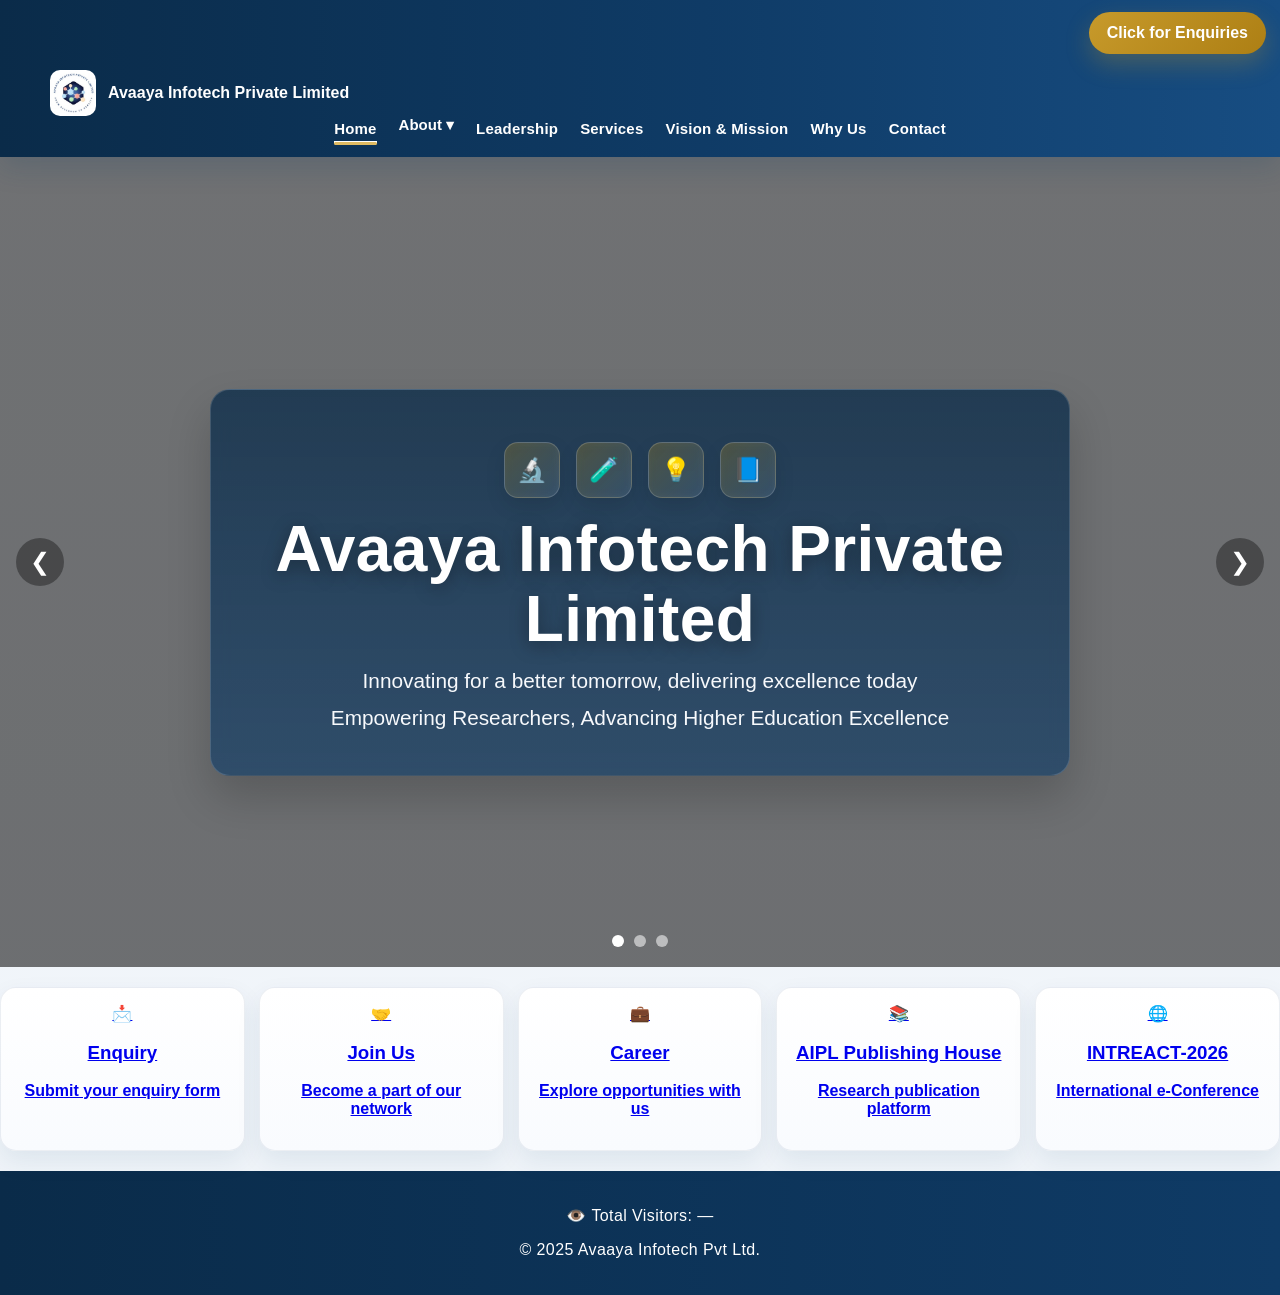
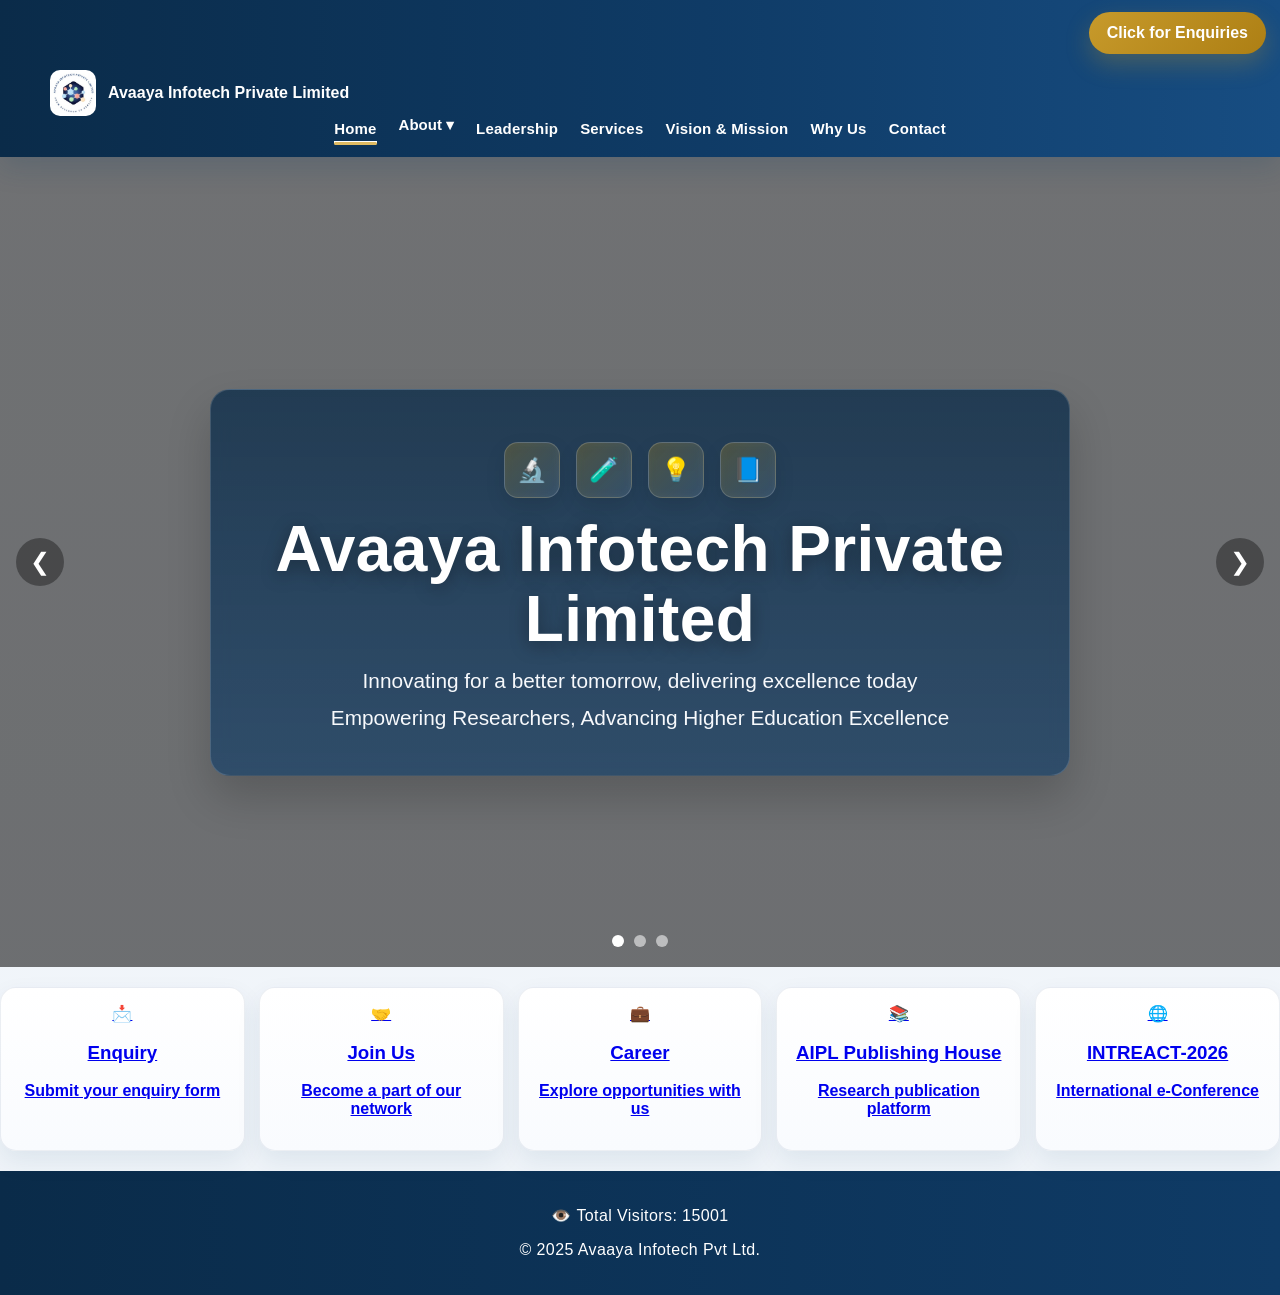
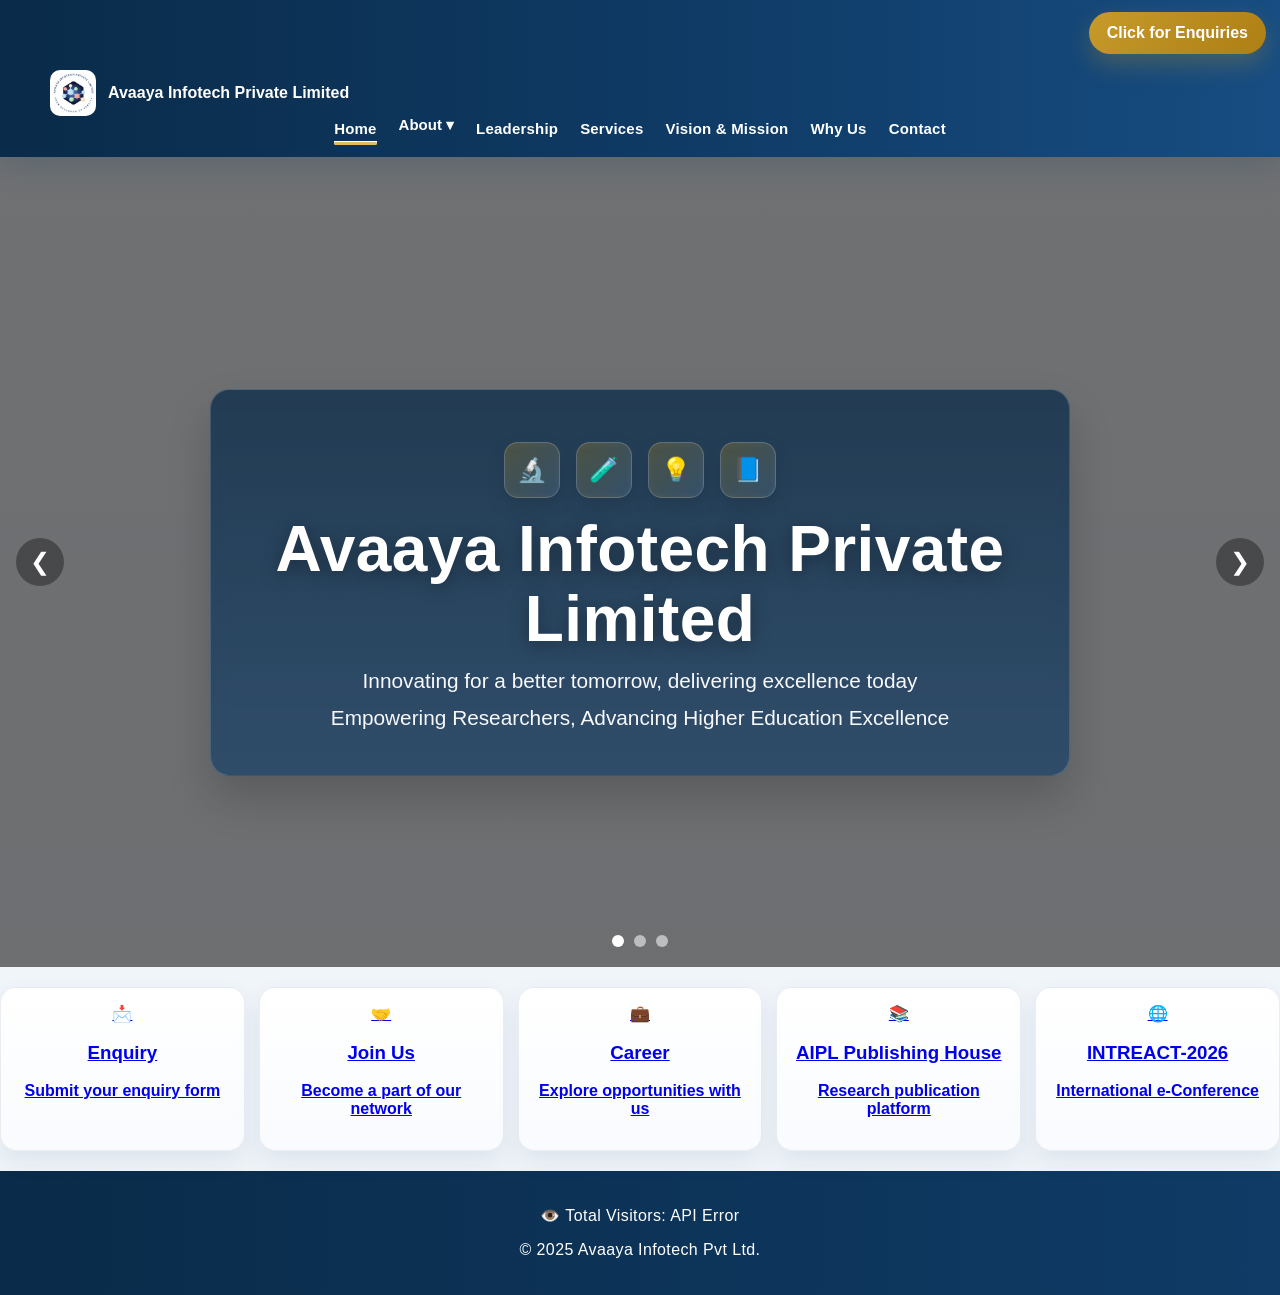
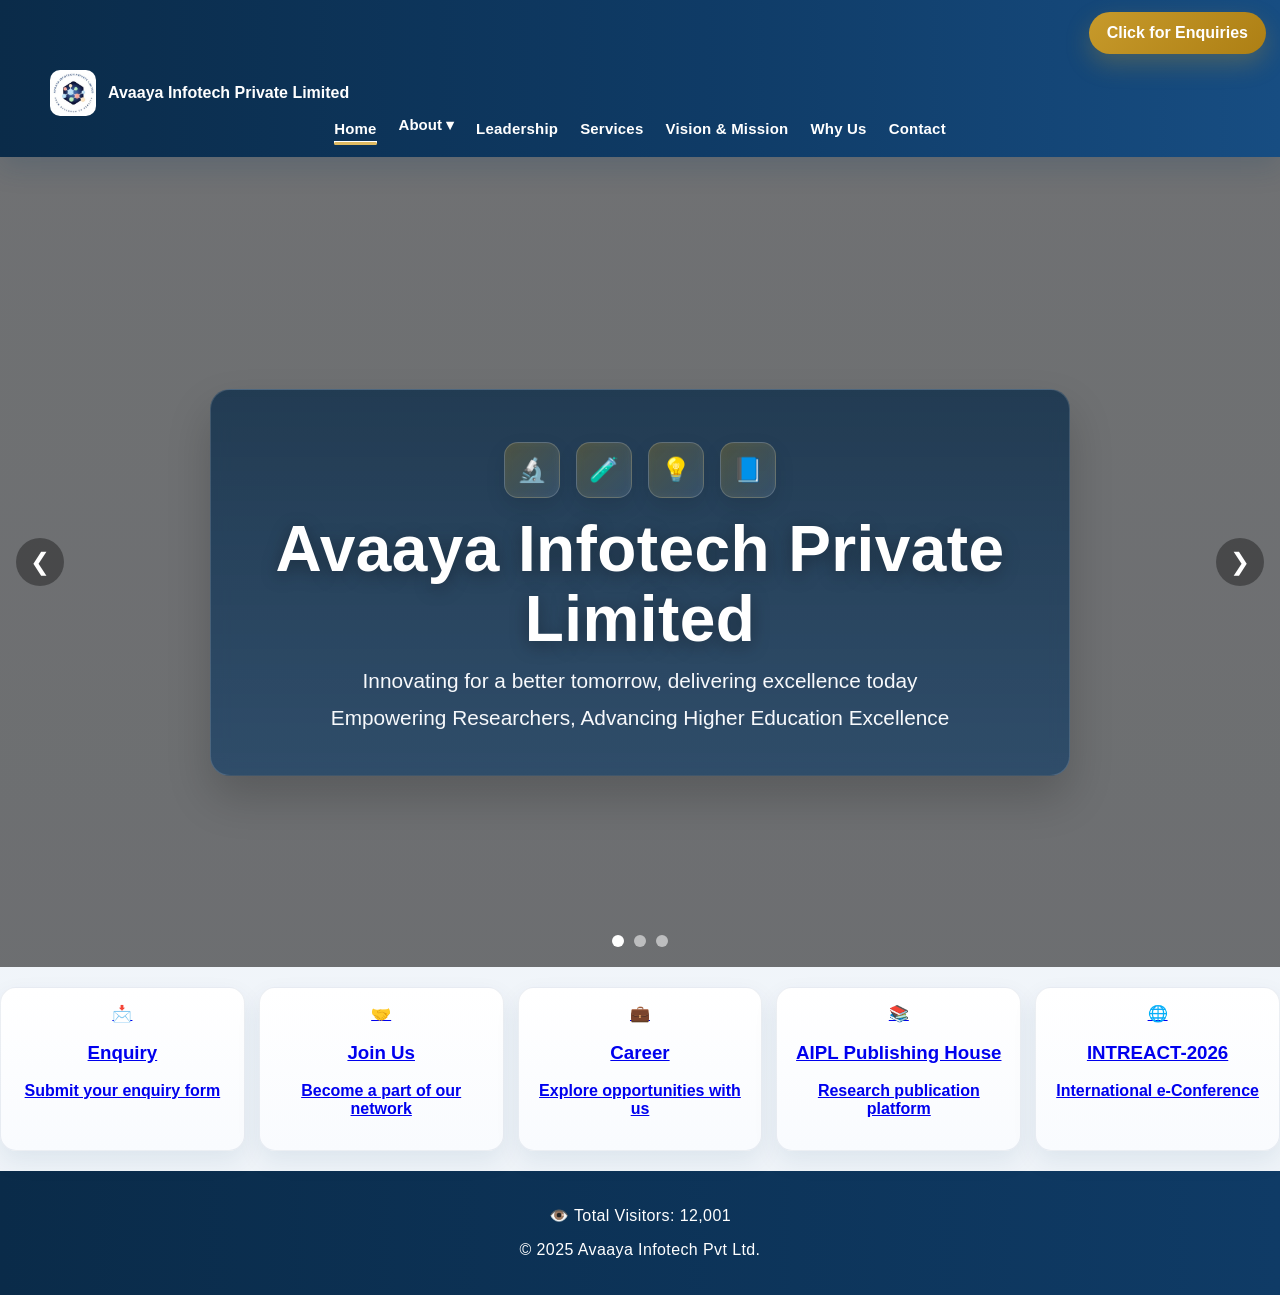
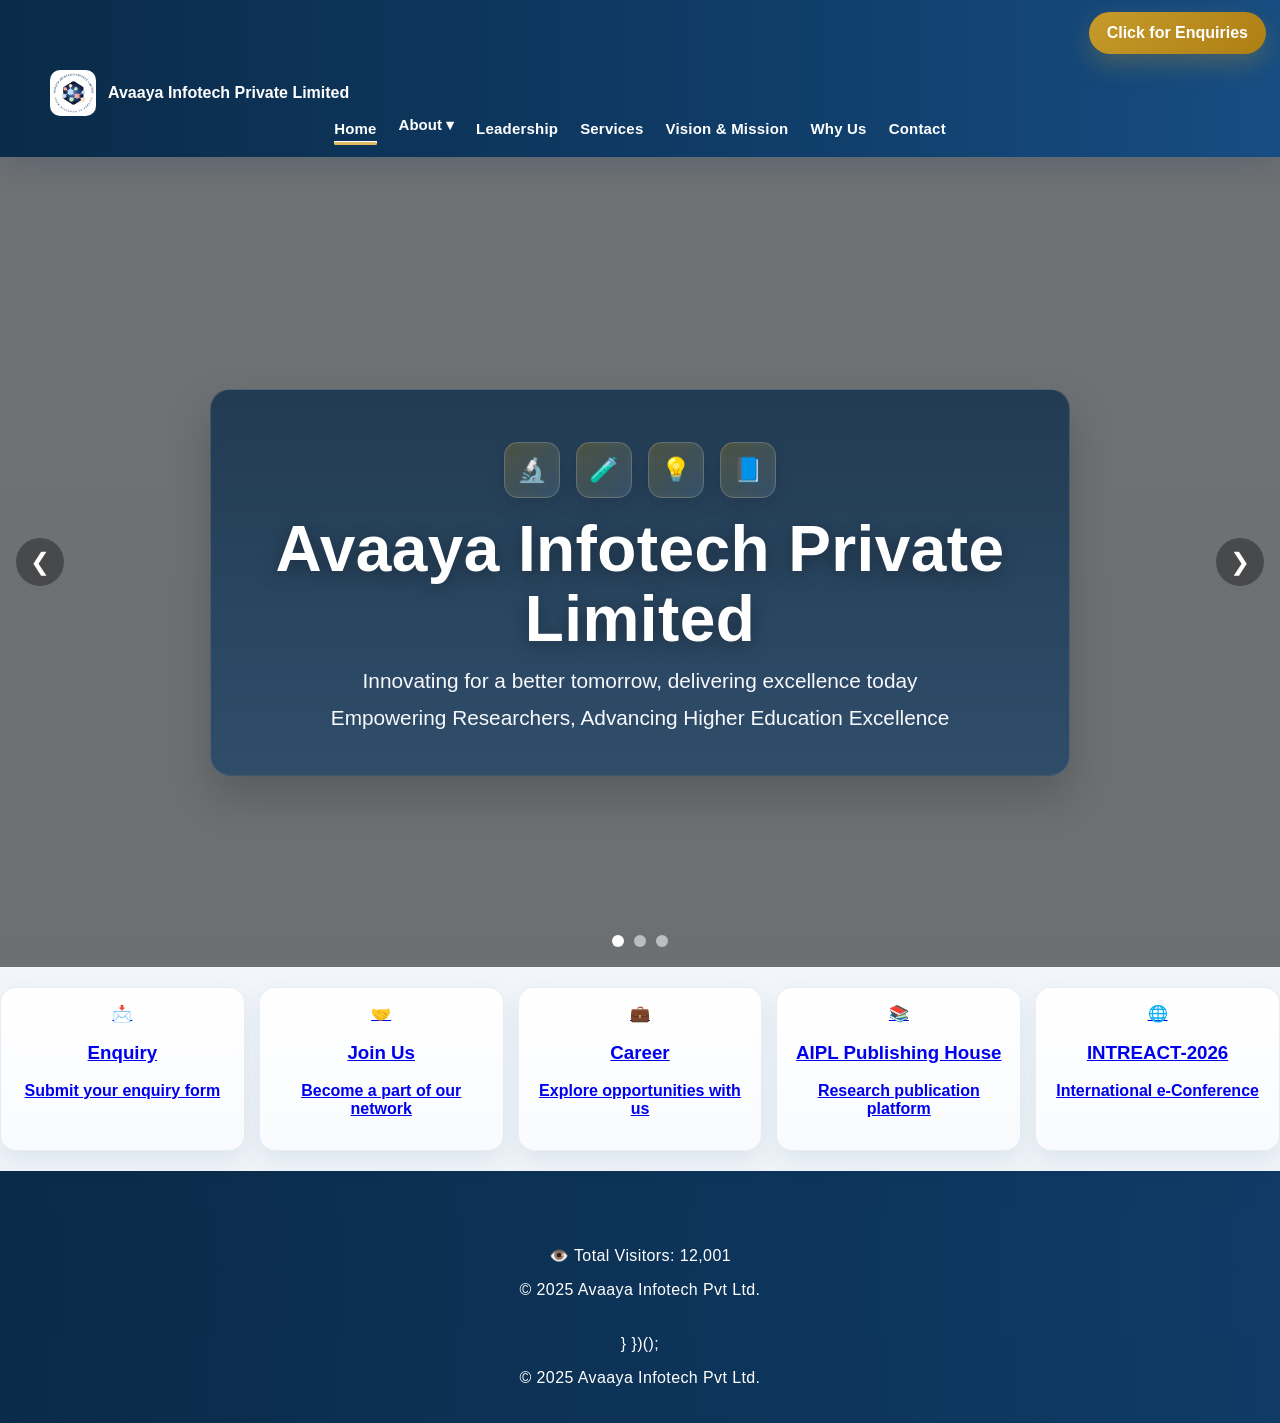
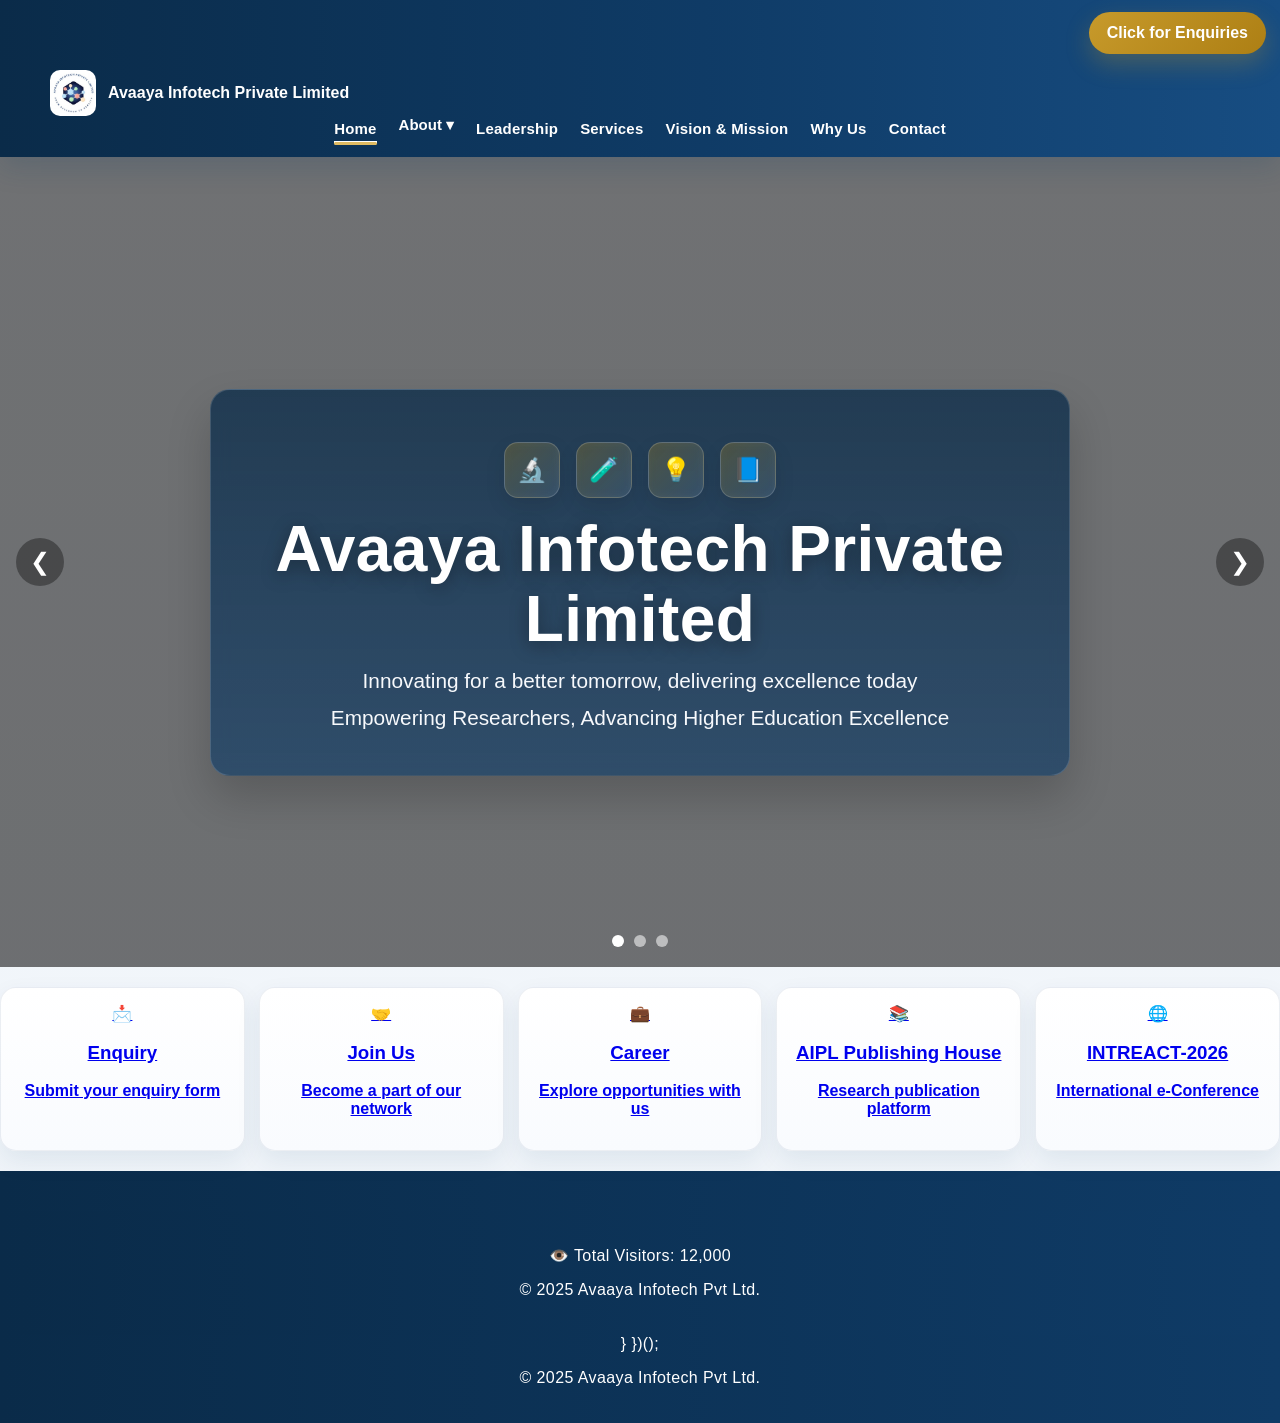
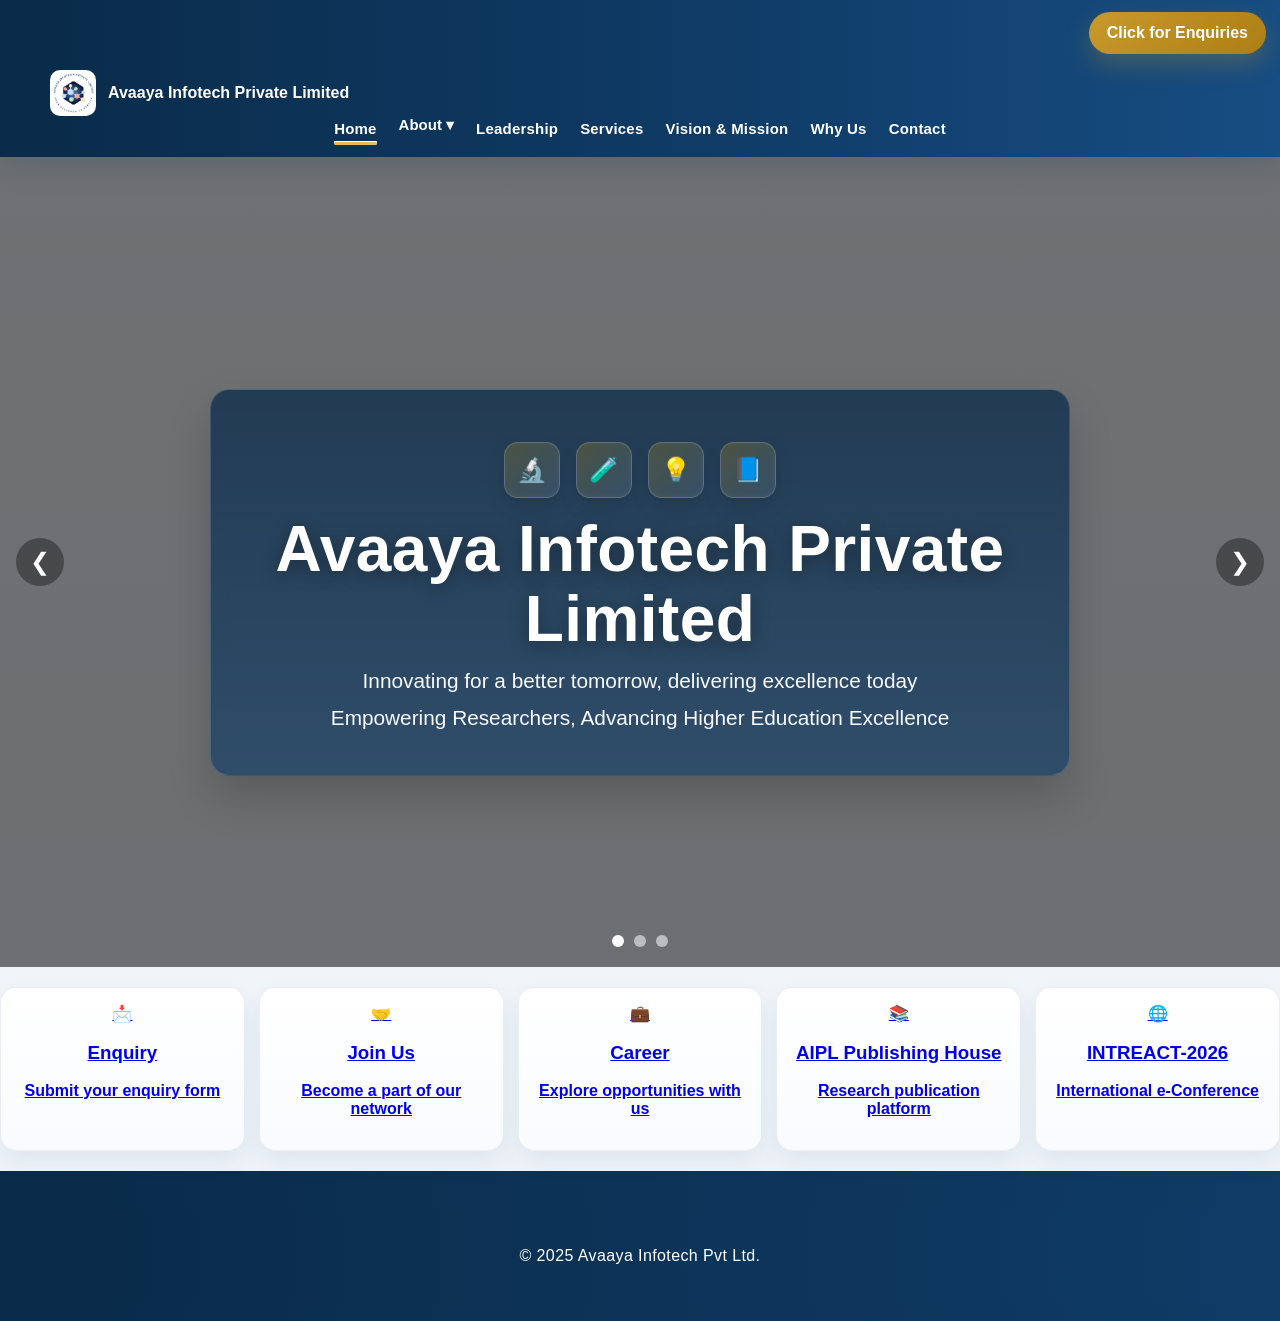
